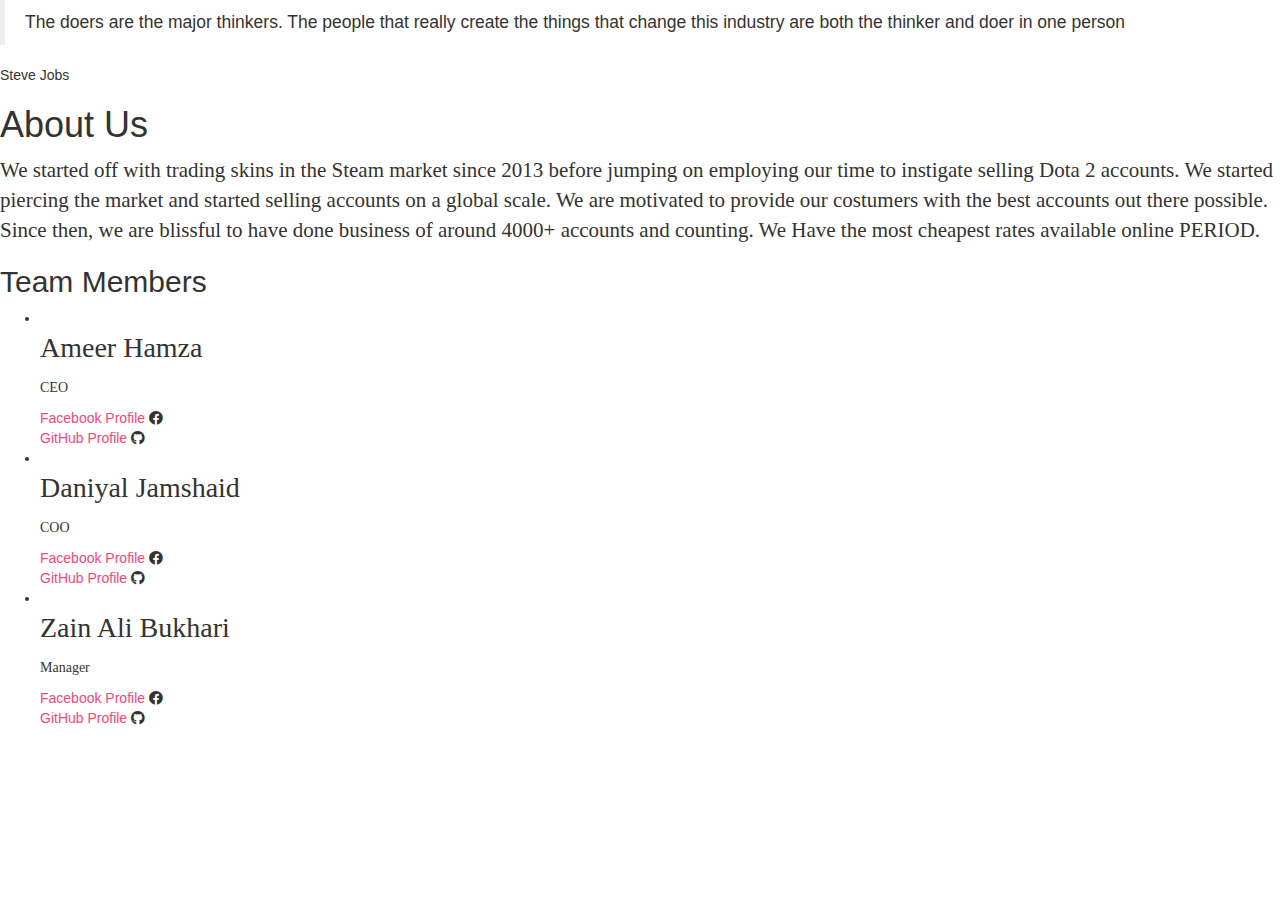
==== about.html @ 8b1ec90a "About Page" ====
<!DOCTYPE html>
<html>

<head>

    <meta charset="UTF-8">
    <meta name="description" content="We sell Steam gaming accounts all over Pakistan">
    <meta name="author" content="Steam Accounts Pakistan">
    <meta name="viewport" content="width=device-width, initial-scale=1, maximum-scale=1">
    <meta http-equiv="X-UA-Compatible" content="IE=edge">
    <title>About</title>
    <link rel="stylesheet" href="https://use.fontawesome.com/releases/v5.4.2/css/all.css">
    <link  rel="stylesheet" type="text/css" href="css/bootstrap.css">
    <!-- <link  rel="stylesheet" type="text/css" href="css/style.css">-->
     <link rel="stylesheet" href="style.css">


 </head>

 <body>



 <div class="mb-wrap mb-style-2">
     <blockquote cite="http://www.gutenberg.org/ebboks/11">
         <p>  The doers are the major thinkers. The people that really create the things that change this industry are both the thinker and doer in one person</p>
     </blockquote>
 </div><!--#mb-wrap-->

 <div class="mb-attribution">
     <p class="mb-author">
         Steve Jobs
     </p>
 </div><!-- #mb-attribution-->








     <!-- ####################################################################################################### -->
 <!-- <section id="about-intro" class="clear">
          <blockquote>
              <p><span>&ldquo;</span> The doers are the major thinkers. The people that really create the things that change this industry are both the thinker and doer in one person.</p>
          </blockquote>
  </section>
-->
<h1>About Us </h1>
<p class="About" style="font-family:times; font-size:150% ">We started off with trading skins in the Steam market since 2013 before jumping on employing our time to instigate selling Dota 2 accounts.
  We started piercing the market and started selling accounts on a global scale. We are motivated to provide our costumers with the best accounts out there possible.
  Since then, we are blissful to have done business of around 4000+ accounts and counting. We Have the most cheapest rates available online PERIOD.</p>


<section id="team">
  <h2>Team Members</h2>

  <ul class="clear">
      <li class="First">
          <figure><img src="images/am.jpg" alt="" class ="img1">
              <figcaption>
                  <p class="team_name" style="font-family:verdana; font-size:200%;" >Ameer Hamza</p>
                  <p class="team_title" style="font-family:verdana; font-size:100%;">CEO</p>
                  <a href="https://www.facebook.com/ravishing.zoro" class="Link">Facebook Profile</a>
                  <i class="fab fa-facebook"></i><br />
                  <a href="https://github.com/Ameer-HamzaButt" class="Link">GitHub Profile</a>
                  <i class="fab fa-github"></i>

              </figcaption>
          </figure>
      </li>

      <li class="one_third first">
          <figure><img src="images/dn.jpg" alt="" class ="img1">
              <figcaption>
                  <p class="team_name" style="font-family:verdana; font-size:200%;"> Daniyal Jamshaid</p>

                  <p class="team_title" style="font-family:verdana; font-size:100%;">COO</p>
                  <a href="https://www.facebook.com/oyeedaniyal" class="Link">Facebook Profile</a>
                  <i class="fab fa-facebook"></i><br />
                  <a href="https://github.com/l1f16bscs0517" class="Link">GitHub Profile</a>
                  <i class="fab fa-github"></i>
              </figcaption>
          </figure>
      </li>

      <li class="one_third first">
          <figure><img src="images/zn.jpg" alt="" class ="img1">
              <figcaption>
                  <p class="team_name" style="font-family:verdana; font-size:200%;">Zain Ali Bukhari </p>
                  <p class="team_title" style="font-family:verdana; font-size:100%;">Manager</p>
                  <a href="https://www.facebook.com/zab96" class="Link">Facebook Profile</a>
                  <i class="fab fa-facebook"></i><br />
                  <a href="https://github.com/zainbokhari96" class="Link">GitHub Profile</a>
                  <i class="fab fa-github"></i>

              </figcaption>
          </figure>
      </li>

</body>
</html>
---- css/style.css ----
@media (max-width: 991px) {
    .ct-pageHeader.ct-pageHeader--hasDescription .row {
        display: block;
        width: auto;
    }
    .ct-pageHeader.ct-pageHeader--hasDescription .row div[class^="col-"] {
        display: block;
    }
    .ct-pageHeader.ct-pageHeader--hasDescription .row div[class^="col-"]:last-child {
        padding-left: 15px;
    }
    .ct-pageHeader.ct-pageHeader--hasDescription .row div[class^="col-"]:last-child span {
        border-left: none !important;
        padding: 0 !important;
    }
}
.ct-fw-600{
    font-weight: 600;
}
.text-lowercase{
    text-transform: lowercase;
}

h1{
    line-height: 1.1;
}

body{
    font-size:15px;
    font-weight: bold;
    line-height: 2em;
    color: #ffffff;
}

.row{
    margin-left:-12.5px;
    margin-right: -12.5px;
}

.ct-pageHeader.ct-pageHeader--motive {
    background-color: #fc4349;
    text-align: match-parent;

}
.ct-u-colorWhite{
    color: #ffffff;

}

.container {
    margin-right: auto;
    margin-left: auto;
    padding-left: 12.5px;
    padding-right: 12.5px;
}

.ct-u-size20{
    font-size: 20px;
}

.ct-u-triangleBottomLeft, .ct-u-triangleBottomRight {
    border-style: solid;
}
.ct-u-padding10{
    padding-top: 10px;
    padding-bottom: 10px;
}

html {
    font-size: 10px;
    -webkit-tap-highlight-color: rgba(0, 0, 0, 0);
}
footer.ct-u-backgroundDarkGray {
    color: #999999;
    background-color: #222222;
    padding: 15px;
    line-height: 50px;

}

#Allign-the-elements> li {
    float: left;

}

#Allign-the-elements{

    list-style-type: none;
    margin: 0;
    padding: 0;
    overflow: hidden;
}

#Allign-the-elements > li a{

    text-align: justify;
    padding: 14px 16px;
    text-decoration: none;

}

#Allign-the-elements > li a:hover{

    background-color: White;
}

h2, .h2 {
         font-size: 60px;
        text-align: center;
    padding: 20px 20px;

}

h2, .span{
    color: #222222;
}

h2> .ct-fw-300{
    color:  #fc4349;
}
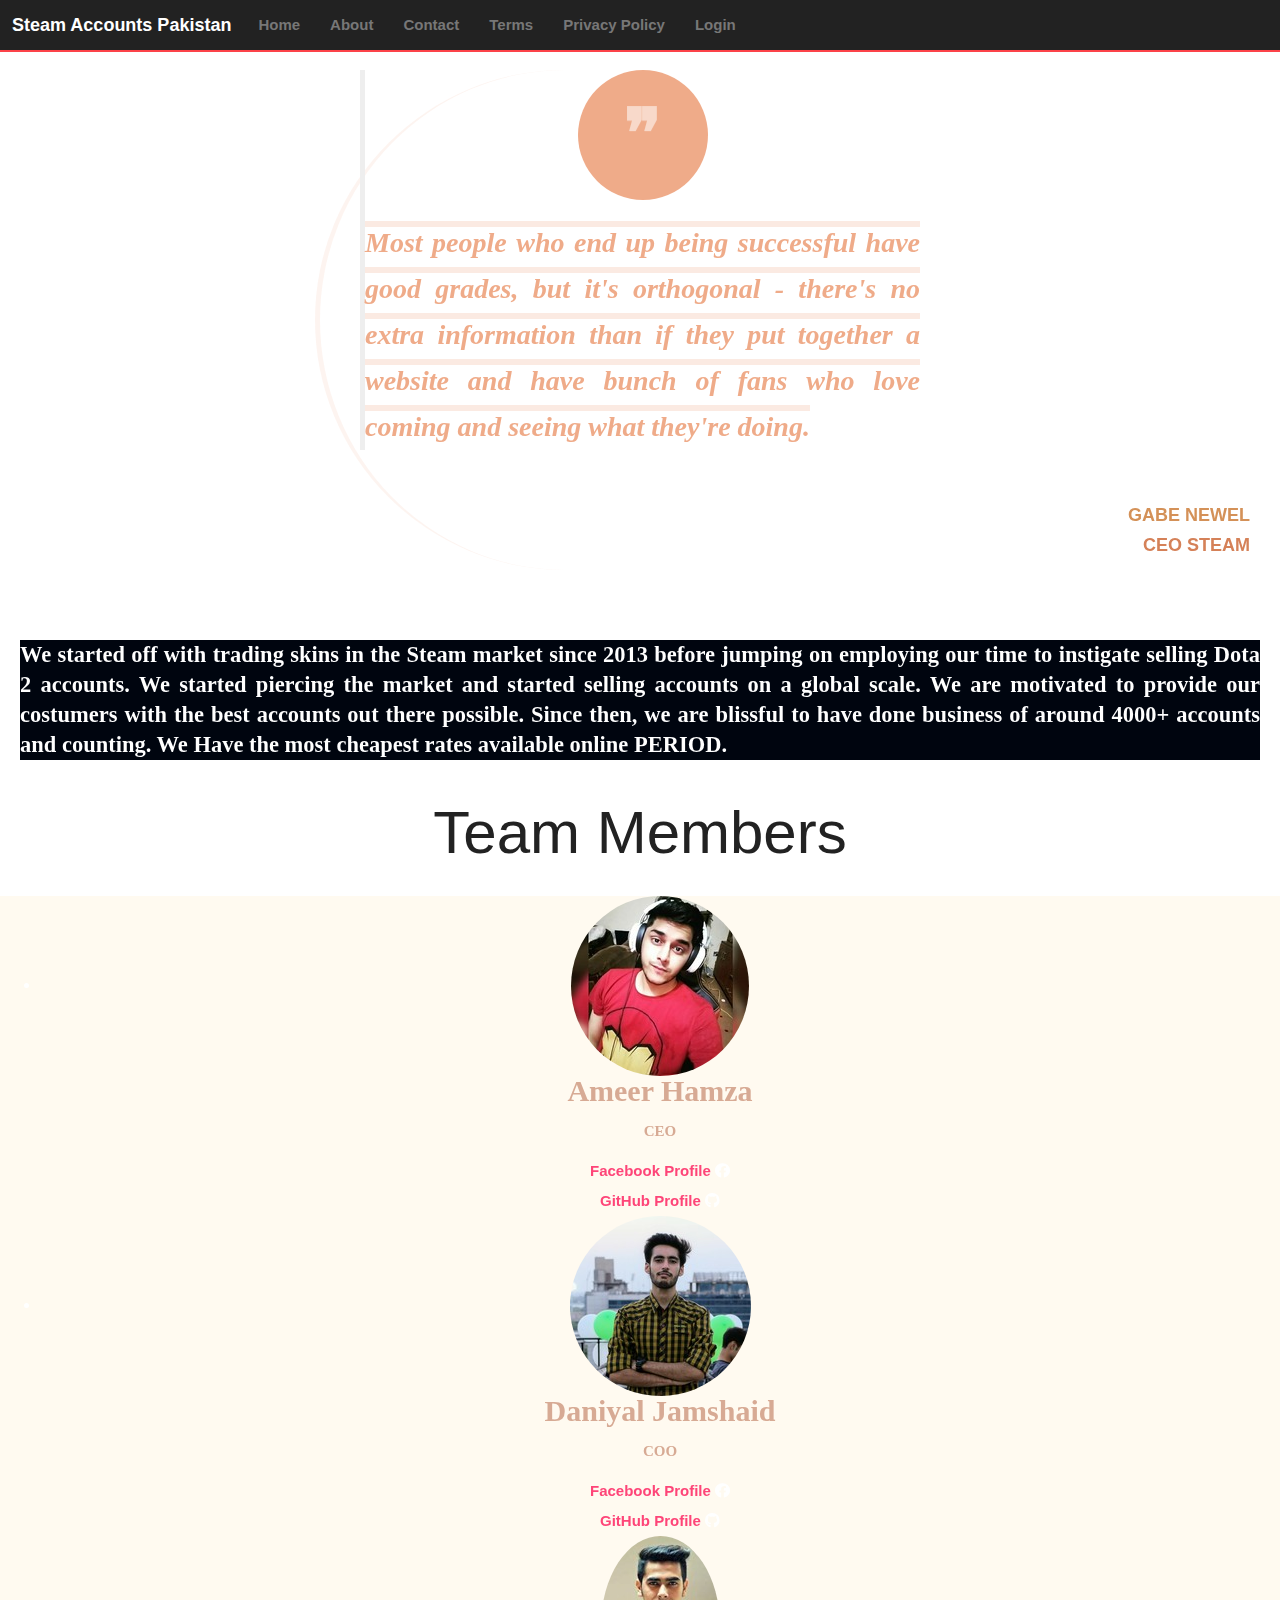
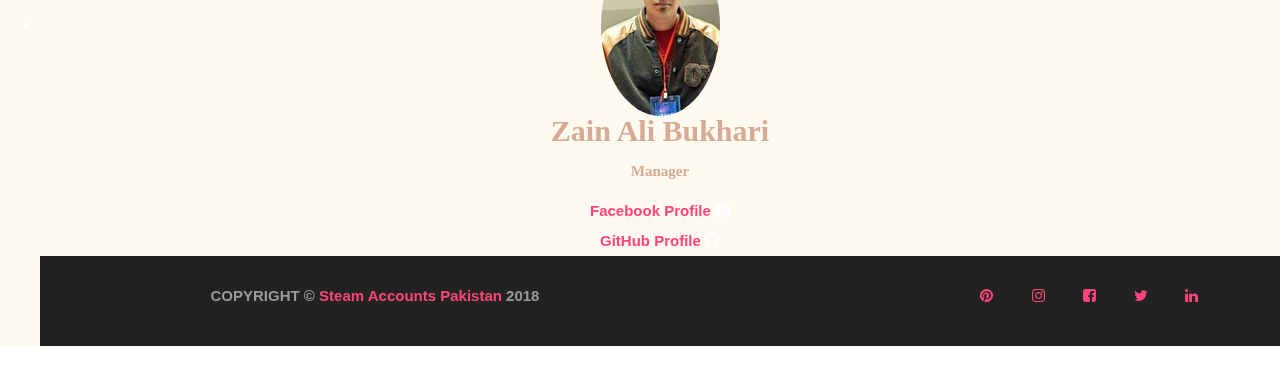
==== commit e2183b1a: "added header and footer to about, improved text layout" ====
--- a/about.html
+++ b/about.html
@@ -10,26 +10,45 @@
     <meta http-equiv="X-UA-Compatible" content="IE=edge">
     <title>About</title>
     <link rel="stylesheet" href="https://use.fontawesome.com/releases/v5.4.2/css/all.css">
+    <link
+            href="http://cdnjs.cloudflare.com/ajax/libs/font-awesome/4.3.0/css/font-awesome.css"
+            rel="stylesheet"  type='text/css'>
     <link  rel="stylesheet" type="text/css" href="css/bootstrap.css">
     <!-- <link  rel="stylesheet" type="text/css" href="css/style.css">-->
-     <link rel="stylesheet" href="style.css">
+     <link rel="stylesheet" href="css/style.css">
 
 
  </head>
 
  <body>
+ <div class="container">
+     <div class="col-xl-6">
+         <nav class="navbar navbar-inverse navbar-fixed-top">
+             <a class="navbar-brand" href="#">Steam Accounts Pakistan</a>
+             <ul class="nav navbar-nav">
+                 <li class="onepage"><a href="section#1">Home</a></li>
+                 <li class="onepage"><a href="about.html">About</a></li>
+                 <li class="onepage"><a href="contact.html">Contact</a></li>
 
+                 <li class="onepage"><a href="terms.html">Terms</a></li>
+                 <li class="onepage"><a href="privacy.html">Privacy Policy</a></li>
+                 <li class="onepage"><a href="login.html">Login</a></li>
+             </ul>
+         </nav>
+     </div>
+ </div>
 
 
  <div class="mb-wrap mb-style-2">
-     <blockquote cite="http://www.gutenberg.org/ebboks/11">
-         <p>  The doers are the major thinkers. The people that really create the things that change this industry are both the thinker and doer in one person</p>
+    <br> <blockquote cite="http://www.gutenberg.org/ebboks/11">
+         <p>Most people who end up being successful have good grades, but it's orthogonal - there's no extra information than if they put together a website and have bunch of fans who love coming and seeing what they're doing.
+         </p>
      </blockquote>
  </div><!--#mb-wrap-->
 
  <div class="mb-attribution">
      <p class="mb-author">
-         Steve Jobs
+         Gabe Newel <br> <span style="color: #D58158">CEO Steam</span>
      </p>
  </div><!-- #mb-attribution-->
 
@@ -60,8 +79,8 @@
       <li class="First">
           <figure><img src="images/am.jpg" alt="" class ="img1">
               <figcaption>
-                  <p class="team_name" style="font-family:verdana; font-size:200%;" >Ameer Hamza</p>
-                  <p class="team_title" style="font-family:verdana; font-size:100%;">CEO</p>
+                  <p class="team_name" style="font-family:verdana; font-size:200%; color: #D7AA94;">Ameer Hamza</p>
+                  <p class="team_title" style="font-family:verdana; font-size:100%; color: #D7AA94;">CEO</p>
                   <a href="https://www.facebook.com/ravishing.zoro" class="Link">Facebook Profile</a>
                   <i class="fab fa-facebook"></i><br />
                   <a href="https://github.com/Ameer-HamzaButt" class="Link">GitHub Profile</a>
@@ -71,12 +90,12 @@
           </figure>
       </li>
 
-      <li class="one_third first">
+      <li class="First">
           <figure><img src="images/dn.jpg" alt="" class ="img1">
               <figcaption>
-                  <p class="team_name" style="font-family:verdana; font-size:200%;"> Daniyal Jamshaid</p>
+                  <p class="team_name" style="font-family:verdana; font-size:200%; color: #D7AA94;"> Daniyal Jamshaid</p>
 
-                  <p class="team_title" style="font-family:verdana; font-size:100%;">COO</p>
+                  <p class="team_title" style="font-family:verdana; font-size:100%; color: #D7AA94;">COO</p>
                   <a href="https://www.facebook.com/oyeedaniyal" class="Link">Facebook Profile</a>
                   <i class="fab fa-facebook"></i><br />
                   <a href="https://github.com/l1f16bscs0517" class="Link">GitHub Profile</a>
@@ -85,11 +104,11 @@
           </figure>
       </li>
 
-      <li class="one_third first">
+      <li class="First">
           <figure><img src="images/zn.jpg" alt="" class ="img1">
               <figcaption>
-                  <p class="team_name" style="font-family:verdana; font-size:200%;">Zain Ali Bukhari </p>
-                  <p class="team_title" style="font-family:verdana; font-size:100%;">Manager</p>
+                  <p class="team_name" style="font-family:verdana; font-size:200%; color: #D7AA94;;">Zain Ali Bukhari </p>
+                  <p class="team_title" style="font-family:verdana; font-size:100%; color: #D7AA94;">Manager</p>
                   <a href="https://www.facebook.com/zab96" class="Link">Facebook Profile</a>
                   <i class="fab fa-facebook"></i><br />
                   <a href="https://github.com/zainbokhari96" class="Link">GitHub Profile</a>
@@ -99,5 +118,41 @@
           </figure>
       </li>
 
+      <footer class="ct-u-backgroundDarkGray" style="margin-bottom: 40px">
+
+          <div class="ct-footerBottom">
+              <div class="container">
+                  <div class="row">
+                      <div class="col-sm-6">
+                          <p>COPYRIGHT © <a href="/">Steam Accounts Pakistan</a> 2018</p>
+                      </div>
+                      <div class="col-sm-6">
+                          <div class="pull-right">
+                              <div class="ct-socials">
+                                  <ul class="Allign-the-elements">
+                                      <li>
+                                          <a href="#" data-toggle="tooltip" data-placement="top" title="" data-original-title="Pinterest"><i class="fa fa-fw fa-pinterest"></i></a>
+                                      </li>
+                                      <li>
+                                          <a href="#" data-toggle="tooltip" data-placement="top" title="" data-original-title="Instagram"><i class="fa fa-fw fa-instagram"></i></a>
+                                      </li>
+                                      <li>
+                                          <a href="#" data-toggle="tooltip" data-placement="top" title="" data-original-title="Facebook"><i class="fa fa-fw fa-facebook-square"></i></a>
+                                      </li>
+                                      <li>
+                                          <a href="#" data-toggle="tooltip" data-placement="top" title="" data-original-title="Twitter"><i class="fa fa-fw fa-twitter"></i></a>
+                                      </li>
+                                      <li>
+                                          <a href="#" data-toggle="tooltip" data-placement="top" title="" data-original-title="LinkedIn"><i class="fa fa-fw fa-linkedin"></i></a>
+                                      </li>
+                                  </ul>
+                              </div>
+                          </div>
+                      </div>
+                  </div>
+              </div>
+          </div>
+      </footer>
+
 </body>
 </html>--- a/css/style.css
+++ b/css/style.css
@@ -1,19 +1,4 @@
-@media (max-width: 991px) {
-    .ct-pageHeader.ct-pageHeader--hasDescription .row {
-        display: block;
-        width: auto;
-    }
-    .ct-pageHeader.ct-pageHeader--hasDescription .row div[class^="col-"] {
-        display: block;
-    }
-    .ct-pageHeader.ct-pageHeader--hasDescription .row div[class^="col-"]:last-child {
-        padding-left: 15px;
-    }
-    .ct-pageHeader.ct-pageHeader--hasDescription .row div[class^="col-"]:last-child span {
-        border-left: none !important;
-        padding: 0 !important;
-    }
-}
+
 .ct-fw-600{
     font-weight: 600;
 }
@@ -58,9 +43,9 @@
     font-size: 20px;
 }
 
-.ct-u-triangleBottomLeft, .ct-u-triangleBottomRight {
+/*.ct-u-triangleBottomLeft, .ct-u-triangleBottomRight {
     border-style: solid;
-}
+}*/
 .ct-u-padding10{
     padding-top: 10px;
     padding-bottom: 10px;
@@ -70,7 +55,8 @@
     font-size: 10px;
     -webkit-tap-highlight-color: rgba(0, 0, 0, 0);
 }
-footer.ct-u-backgroundDarkGray {
+
+.ct-u-backgroundDarkGray {
     color: #999999;
     background-color: #222222;
     padding: 15px;
@@ -78,12 +64,12 @@
 
 }
 
-#Allign-the-elements> li {
+.Allign-the-elements > li {
     float: left;
 
 }
 
-#Allign-the-elements{
+.Allign-the-elements{
 
     list-style-type: none;
     margin: 0;
@@ -91,7 +77,7 @@
     overflow: hidden;
 }
 
-#Allign-the-elements > li a{
+.Allign-the-elements > li a{
 
     text-align: justify;
     padding: 14px 16px;
@@ -99,7 +85,7 @@
 
 }
 
-#Allign-the-elements > li a:hover{
+.Allign-the-elements > li a:hover{
 
     background-color: White;
 }
@@ -117,4 +103,192 @@
 
 h2> .ct-fw-300{
     color:  #fc4349;
-}+}
+
+
+.img1 {
+
+    border-radius: 50%;
+
+}
+
+
+.Link
+{
+    text-decoration: none;
+}
+
+a:visited {
+    text-decoration: none;
+}
+
+a:hover {
+    text-decoration: underline;
+    text-decoration-color: darkred;
+}
+
+a:active {
+    text-decoration: underline;
+}
+
+/* visited link */
+
+
+/* mouse over link */
+a:hover {
+    color: darkred;
+}
+
+/* selected link */
+a:active {
+    color: lightblue;
+}
+
+a:visited {
+    color: #fc4349;
+}
+
+#about-intro
+{
+    background: floralwhite;
+
+    margin: 1.5em 10px;
+    padding: 0.5em 10px;
+    quotes: "\201C""\201D""\2018""\2019";
+}
+.About
+{
+    background-color: floralwhite;
+    color: black;
+    mix-blend-mode: difference;
+   margin: 20px;
+    text-align: justify;
+}
+
+
+.mb-wrap {
+    margin : 20px auto;
+    padding : 20px;
+    position : relative;
+    width : 600px;
+    text-align: justify;
+}
+
+.mb-wrap p {
+    margin : 0;
+    padding : 0;
+}
+
+.mb-wrap blockquote {
+    margin : 0;
+    padding : 0;
+    position : relative;
+}
+
+.mb-wrap cite {
+    font-style : normal;
+}
+
+.mb-style-2 blockquote {
+    padding-top : 150px;
+}
+
+.mb-style-2 blockquote:after {
+    background: none repeat scroll 0 0 rgba(235, 150, 108, 0.8);
+    border-radius: 50% 50% 50% 50%;
+    color: rgba(255, 255, 255, 0.5);
+    content: "❞";
+    font-family: 'icons';
+    font-size: 70px;
+    height: 130px;
+    left: 50%;
+    line-height: 130px;
+    margin-left: -65px;
+    position: absolute;
+    text-align: center;
+    text-shadow: 0 1px 1px rgba(255, 255, 255, 0.1);
+    top: 0;
+    width: 130px;
+}
+.mb-style-2 blockquote:before {
+    border-left: 5px solid rgba(235, 150, 108, 0.1);
+    border-radius: 50% 50% 50% 50%;
+    content: "";
+    height: 500px;
+    left: -50px;
+    position: absolute;
+    top: 0;
+    width: 500px;
+    z-index: -1;
+}
+
+.mb-style-2 blockquote p {
+    background : none repeat scroll 0 0 rgba(255, 255, 255, 0.5);
+    box-shadow : 0 -6px 0 rgba(235, 150, 108, 0.2);
+    color : rgba(235, 150, 108, 0.8);
+    display : inline;
+    font-family : Baskerville, Georgia, serif;
+    font-style : italic;
+    font-size : 28px;
+    line-height : 46px;
+    text-shadow : 0 1px 1px rgba(255, 255, 255, 0.5);
+}
+
+.mb-attribution {
+    text-align : right;
+}
+
+.mb-author {
+    color : #D49158;
+    font-size : 18px;
+    font-weight : bold;
+    padding-top : 10px;
+    text-shadow : 0 1px 1px rgba(255, 255, 255, 0.1);
+    text-transform : uppercase;
+    margin-right: 30px;
+}
+
+cite a {
+    color : #D7AA94;
+    font-style : italic;
+}
+
+cite a:hover {
+    color : #D48158;
+}
+
+#team > .clear {
+    text-align: center;
+    background-color: floralwhite;
+}
+
+.jumbotron {
+    background: lightblue;
+    border-radius: 10px;
+}
+.jumbotron-sm { padding-top: 20px;
+    padding-bottom: 10px; }
+.jumbotron small {
+    color: #FFF;
+}
+.h1 small {
+    font-size: 24px;
+}
+
+
+
+/*@media only screen and (min-width: 1000px)
+{
+    .col-xl-1 {width: 8.33%;}
+    .col-xl-2 {width: 16.66%;}
+    .col-xl-3 {width: 25%;}
+    .col-xl-4 {width: 33.33%;}
+    .col-xl-5 {width: 41.66%;}
+    .col-xl-6 {width: 50%;}
+    .col-xl-7 {width: 58.33%;}
+    .col-xl-8 {width: 66.66%;}
+    .col-xl-9 {width: 75%;}
+    .col-xl-10 {width: 83.33%;}
+    .col-xl-11 {width: 91.66%;}
+    .col-xl-12 {width: 100%;}
+}*/
--- a/css/style.css
+++ b/css/style.css
@@ -1,19 +1,4 @@
-@media (max-width: 991px) {
-    .ct-pageHeader.ct-pageHeader--hasDescription .row {
-        display: block;
-        width: auto;
-    }
-    .ct-pageHeader.ct-pageHeader--hasDescription .row div[class^="col-"] {
-        display: block;
-    }
-    .ct-pageHeader.ct-pageHeader--hasDescription .row div[class^="col-"]:last-child {
-        padding-left: 15px;
-    }
-    .ct-pageHeader.ct-pageHeader--hasDescription .row div[class^="col-"]:last-child span {
-        border-left: none !important;
-        padding: 0 !important;
-    }
-}
+
 .ct-fw-600{
     font-weight: 600;
 }
@@ -58,9 +43,9 @@
     font-size: 20px;
 }
 
-.ct-u-triangleBottomLeft, .ct-u-triangleBottomRight {
+/*.ct-u-triangleBottomLeft, .ct-u-triangleBottomRight {
     border-style: solid;
-}
+}*/
 .ct-u-padding10{
     padding-top: 10px;
     padding-bottom: 10px;
@@ -70,7 +55,8 @@
     font-size: 10px;
     -webkit-tap-highlight-color: rgba(0, 0, 0, 0);
 }
-footer.ct-u-backgroundDarkGray {
+
+.ct-u-backgroundDarkGray {
     color: #999999;
     background-color: #222222;
     padding: 15px;
@@ -78,12 +64,12 @@
 
 }
 
-#Allign-the-elements> li {
+.Allign-the-elements > li {
     float: left;
 
 }
 
-#Allign-the-elements{
+.Allign-the-elements{
 
     list-style-type: none;
     margin: 0;
@@ -91,7 +77,7 @@
     overflow: hidden;
 }
 
-#Allign-the-elements > li a{
+.Allign-the-elements > li a{
 
     text-align: justify;
     padding: 14px 16px;
@@ -99,7 +85,7 @@
 
 }
 
-#Allign-the-elements > li a:hover{
+.Allign-the-elements > li a:hover{
 
     background-color: White;
 }
@@ -117,4 +103,192 @@
 
 h2> .ct-fw-300{
     color:  #fc4349;
-}+}
+
+
+.img1 {
+
+    border-radius: 50%;
+
+}
+
+
+.Link
+{
+    text-decoration: none;
+}
+
+a:visited {
+    text-decoration: none;
+}
+
+a:hover {
+    text-decoration: underline;
+    text-decoration-color: darkred;
+}
+
+a:active {
+    text-decoration: underline;
+}
+
+/* visited link */
+
+
+/* mouse over link */
+a:hover {
+    color: darkred;
+}
+
+/* selected link */
+a:active {
+    color: lightblue;
+}
+
+a:visited {
+    color: #fc4349;
+}
+
+#about-intro
+{
+    background: floralwhite;
+
+    margin: 1.5em 10px;
+    padding: 0.5em 10px;
+    quotes: "\201C""\201D""\2018""\2019";
+}
+.About
+{
+    background-color: floralwhite;
+    color: black;
+    mix-blend-mode: difference;
+   margin: 20px;
+    text-align: justify;
+}
+
+
+.mb-wrap {
+    margin : 20px auto;
+    padding : 20px;
+    position : relative;
+    width : 600px;
+    text-align: justify;
+}
+
+.mb-wrap p {
+    margin : 0;
+    padding : 0;
+}
+
+.mb-wrap blockquote {
+    margin : 0;
+    padding : 0;
+    position : relative;
+}
+
+.mb-wrap cite {
+    font-style : normal;
+}
+
+.mb-style-2 blockquote {
+    padding-top : 150px;
+}
+
+.mb-style-2 blockquote:after {
+    background: none repeat scroll 0 0 rgba(235, 150, 108, 0.8);
+    border-radius: 50% 50% 50% 50%;
+    color: rgba(255, 255, 255, 0.5);
+    content: "❞";
+    font-family: 'icons';
+    font-size: 70px;
+    height: 130px;
+    left: 50%;
+    line-height: 130px;
+    margin-left: -65px;
+    position: absolute;
+    text-align: center;
+    text-shadow: 0 1px 1px rgba(255, 255, 255, 0.1);
+    top: 0;
+    width: 130px;
+}
+.mb-style-2 blockquote:before {
+    border-left: 5px solid rgba(235, 150, 108, 0.1);
+    border-radius: 50% 50% 50% 50%;
+    content: "";
+    height: 500px;
+    left: -50px;
+    position: absolute;
+    top: 0;
+    width: 500px;
+    z-index: -1;
+}
+
+.mb-style-2 blockquote p {
+    background : none repeat scroll 0 0 rgba(255, 255, 255, 0.5);
+    box-shadow : 0 -6px 0 rgba(235, 150, 108, 0.2);
+    color : rgba(235, 150, 108, 0.8);
+    display : inline;
+    font-family : Baskerville, Georgia, serif;
+    font-style : italic;
+    font-size : 28px;
+    line-height : 46px;
+    text-shadow : 0 1px 1px rgba(255, 255, 255, 0.5);
+}
+
+.mb-attribution {
+    text-align : right;
+}
+
+.mb-author {
+    color : #D49158;
+    font-size : 18px;
+    font-weight : bold;
+    padding-top : 10px;
+    text-shadow : 0 1px 1px rgba(255, 255, 255, 0.1);
+    text-transform : uppercase;
+    margin-right: 30px;
+}
+
+cite a {
+    color : #D7AA94;
+    font-style : italic;
+}
+
+cite a:hover {
+    color : #D48158;
+}
+
+#team > .clear {
+    text-align: center;
+    background-color: floralwhite;
+}
+
+.jumbotron {
+    background: lightblue;
+    border-radius: 10px;
+}
+.jumbotron-sm { padding-top: 20px;
+    padding-bottom: 10px; }
+.jumbotron small {
+    color: #FFF;
+}
+.h1 small {
+    font-size: 24px;
+}
+
+
+
+/*@media only screen and (min-width: 1000px)
+{
+    .col-xl-1 {width: 8.33%;}
+    .col-xl-2 {width: 16.66%;}
+    .col-xl-3 {width: 25%;}
+    .col-xl-4 {width: 33.33%;}
+    .col-xl-5 {width: 41.66%;}
+    .col-xl-6 {width: 50%;}
+    .col-xl-7 {width: 58.33%;}
+    .col-xl-8 {width: 66.66%;}
+    .col-xl-9 {width: 75%;}
+    .col-xl-10 {width: 83.33%;}
+    .col-xl-11 {width: 91.66%;}
+    .col-xl-12 {width: 100%;}
+}*/
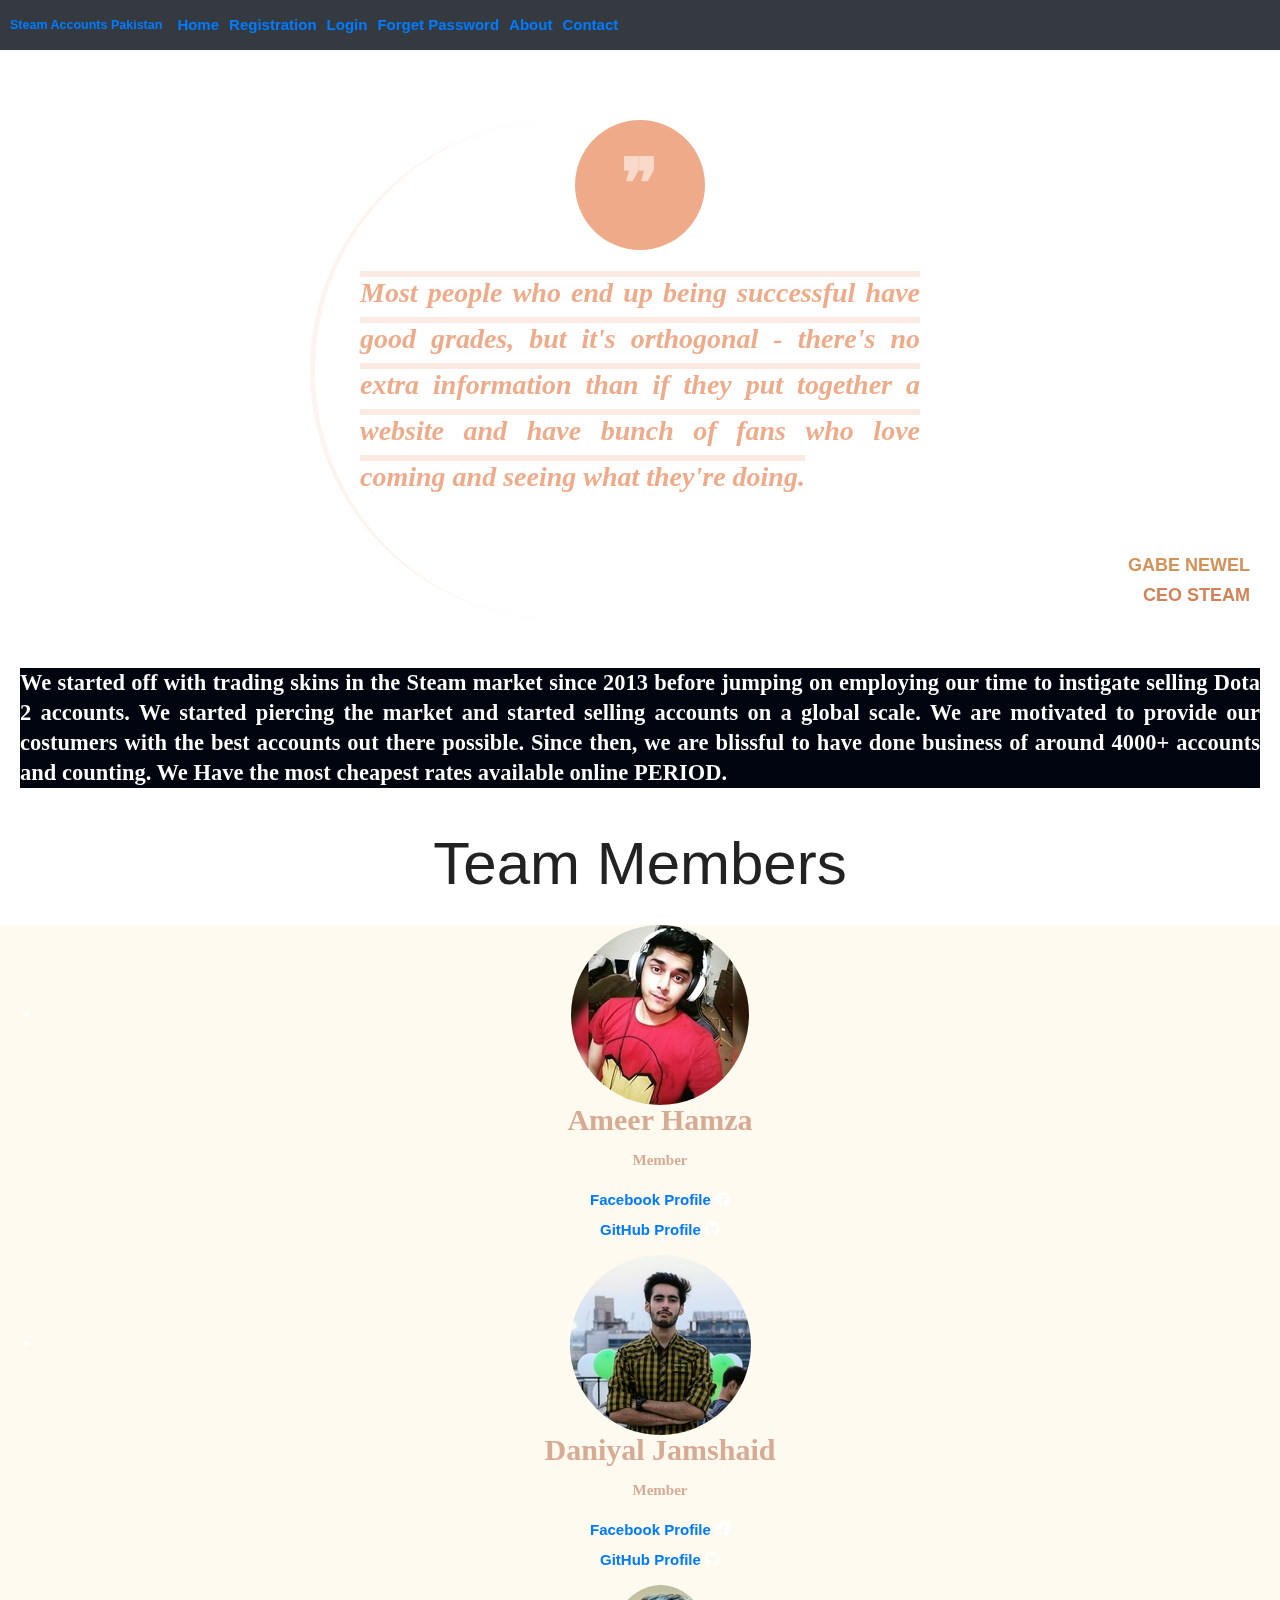
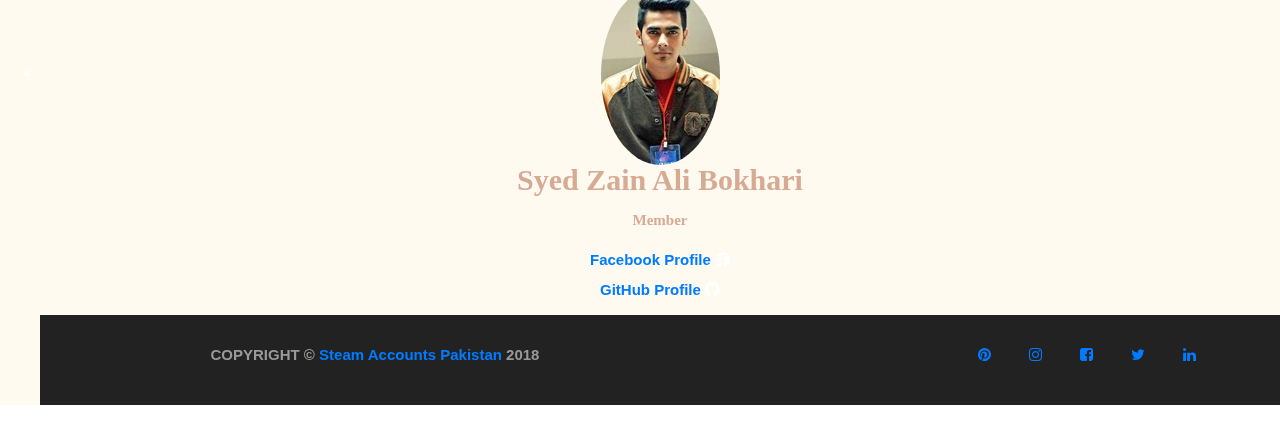
==== commit a5c1bdfb: "Header Issue Resolved." ====
--- a/about.html
+++ b/about.html
@@ -21,23 +21,32 @@
  </head>
 
  <body>
- <div class="container">
-     <div class="col-xl-6">
-         <nav class="navbar navbar-inverse navbar-fixed-top">
-             <a class="navbar-brand" href="#">Steam Accounts Pakistan</a>
-             <ul class="nav navbar-nav">
-                 <li class="onepage"><a href="section#1">Home</a></li>
-                 <li class="onepage"><a href="about.html">About</a></li>
-                 <li class="onepage"><a href="contact.html">Contact</a></li>
 
-                 <li class="onepage"><a href="terms.html">Terms</a></li>
-                 <li class="onepage"><a href="privacy.html">Privacy Policy</a></li>
-                 <li class="onepage"><a href="login.html">Login</a></li>
-             </ul>
-         </nav>
-     </div>
- </div>
+ <nav class="navbar navbar-expand-sm bg-dark">
+     <a class="navbar-brand" href="#">Steam Accounts Pakistan</a>
+     <!-- Links -->
+     <ul class="navbar-nav">
+         <li class="nav-item">
+             <a class="nav-link" href="index.html">Home</a>
+         </li>
+         <li class="nav-item">
+             <a class="nav-link" href="Registration.html">Registration</a>
+         </li>
+         <li class="nav-item">
+             <a class="nav-link" href="Login.html">Login</a>
+         </li>
+         <li class="nav-item">
+             <a class="nav-link" href="Forget%20Password.html">Forget Password</a>
+         </li>
+         <li class="nav-item">
+             <a class="nav-link" href="about.html">About</a>
+         </li>
+         <li class="nav-item">
+             <a class="nav-link" href="Contact%20Us.html">Contact</a>
+         </li>
+     </ul>
 
+ </nav>
 
  <div class="mb-wrap mb-style-2">
     <br> <blockquote cite="http://www.gutenberg.org/ebboks/11">
@@ -80,7 +89,7 @@
           <figure><img src="images/am.jpg" alt="" class ="img1">
               <figcaption>
                   <p class="team_name" style="font-family:verdana; font-size:200%; color: #D7AA94;">Ameer Hamza</p>
-                  <p class="team_title" style="font-family:verdana; font-size:100%; color: #D7AA94;">CEO</p>
+                  <p class="team_title" style="font-family:verdana; font-size:100%; color: #D7AA94;">Member</p>
                   <a href="https://www.facebook.com/ravishing.zoro" class="Link">Facebook Profile</a>
                   <i class="fab fa-facebook"></i><br />
                   <a href="https://github.com/Ameer-HamzaButt" class="Link">GitHub Profile</a>
@@ -95,7 +104,7 @@
               <figcaption>
                   <p class="team_name" style="font-family:verdana; font-size:200%; color: #D7AA94;"> Daniyal Jamshaid</p>
 
-                  <p class="team_title" style="font-family:verdana; font-size:100%; color: #D7AA94;">COO</p>
+                  <p class="team_title" style="font-family:verdana; font-size:100%; color: #D7AA94;">Member</p>
                   <a href="https://www.facebook.com/oyeedaniyal" class="Link">Facebook Profile</a>
                   <i class="fab fa-facebook"></i><br />
                   <a href="https://github.com/l1f16bscs0517" class="Link">GitHub Profile</a>
@@ -107,8 +116,8 @@
       <li class="First">
           <figure><img src="images/zn.jpg" alt="" class ="img1">
               <figcaption>
-                  <p class="team_name" style="font-family:verdana; font-size:200%; color: #D7AA94;;">Zain Ali Bukhari </p>
-                  <p class="team_title" style="font-family:verdana; font-size:100%; color: #D7AA94;">Manager</p>
+                  <p class="team_name" style="font-family:verdana; font-size:200%; color: #D7AA94;;">Syed Zain Ali Bokhari </p>
+                  <p class="team_title" style="font-family:verdana; font-size:100%; color: #D7AA94;">Member</p>
                   <a href="https://www.facebook.com/zab96" class="Link">Facebook Profile</a>
                   <i class="fab fa-facebook"></i><br />
                   <a href="https://github.com/zainbokhari96" class="Link">GitHub Profile</a>
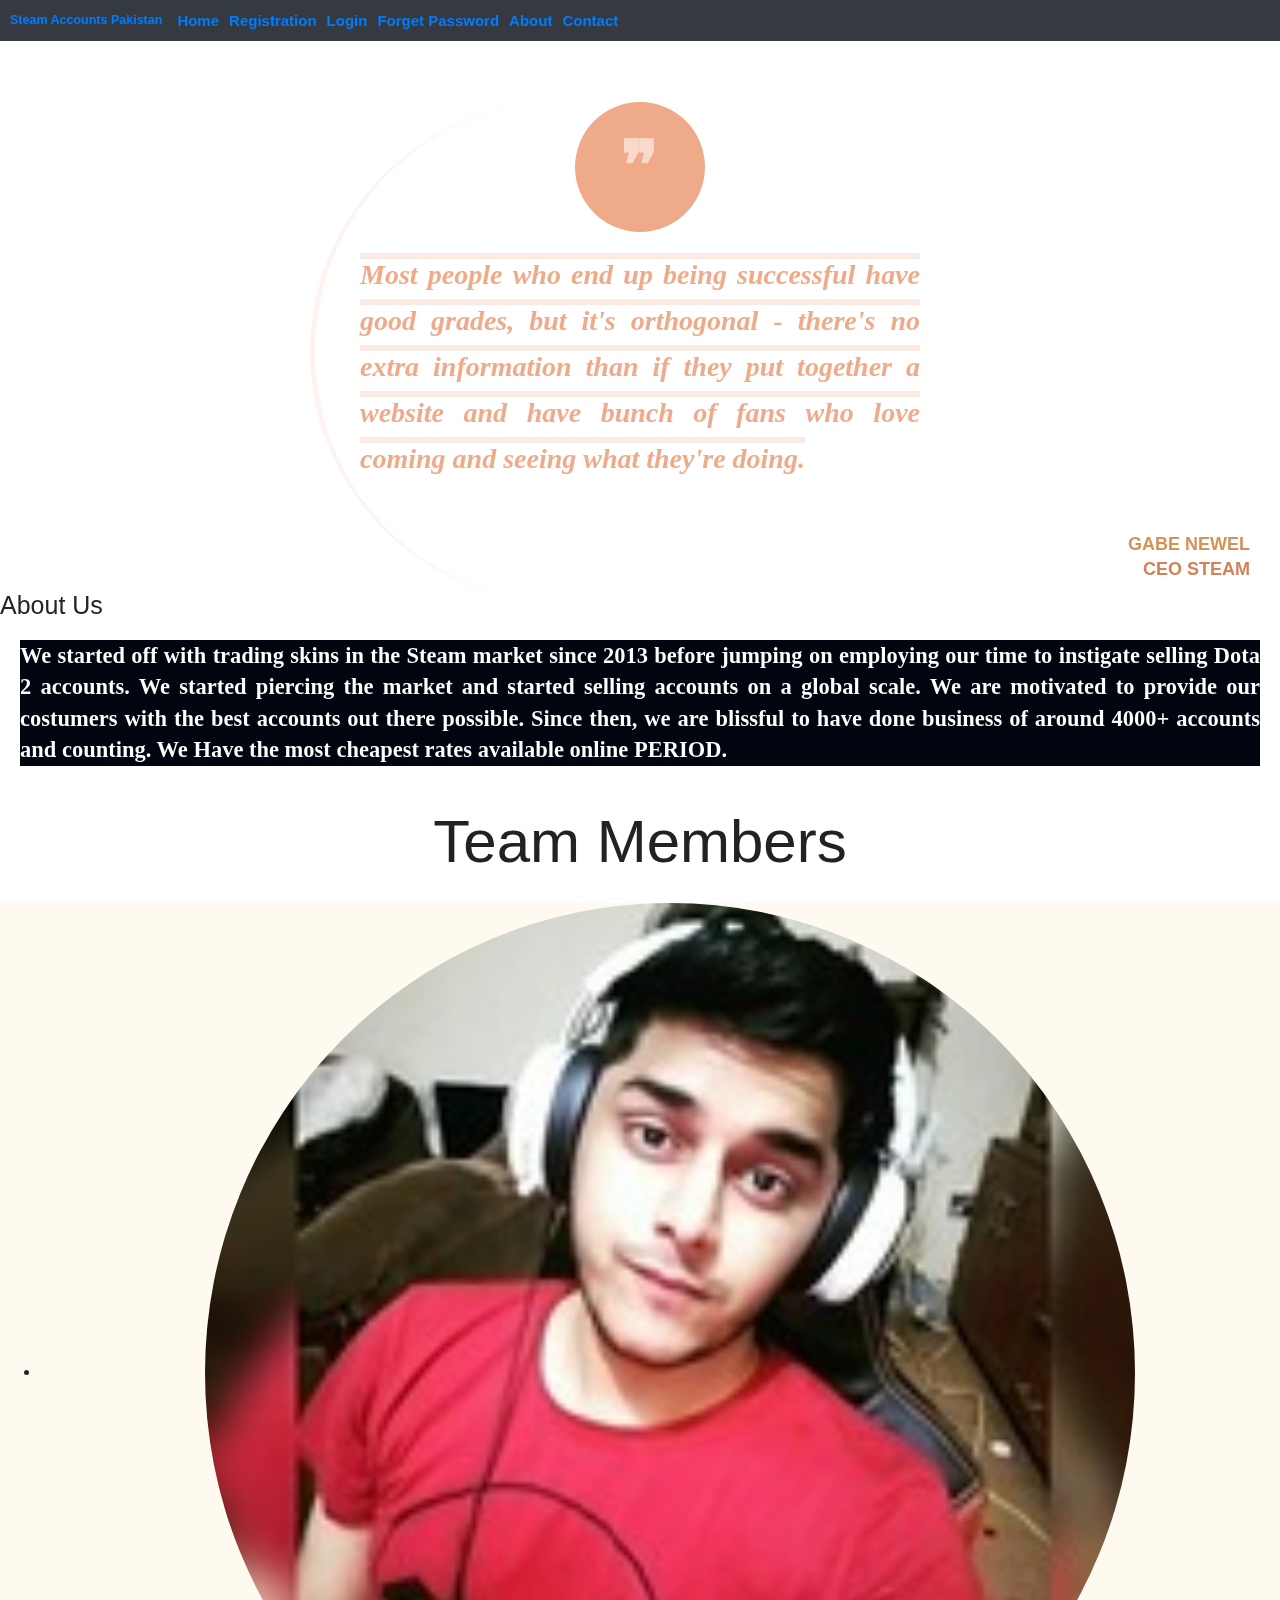
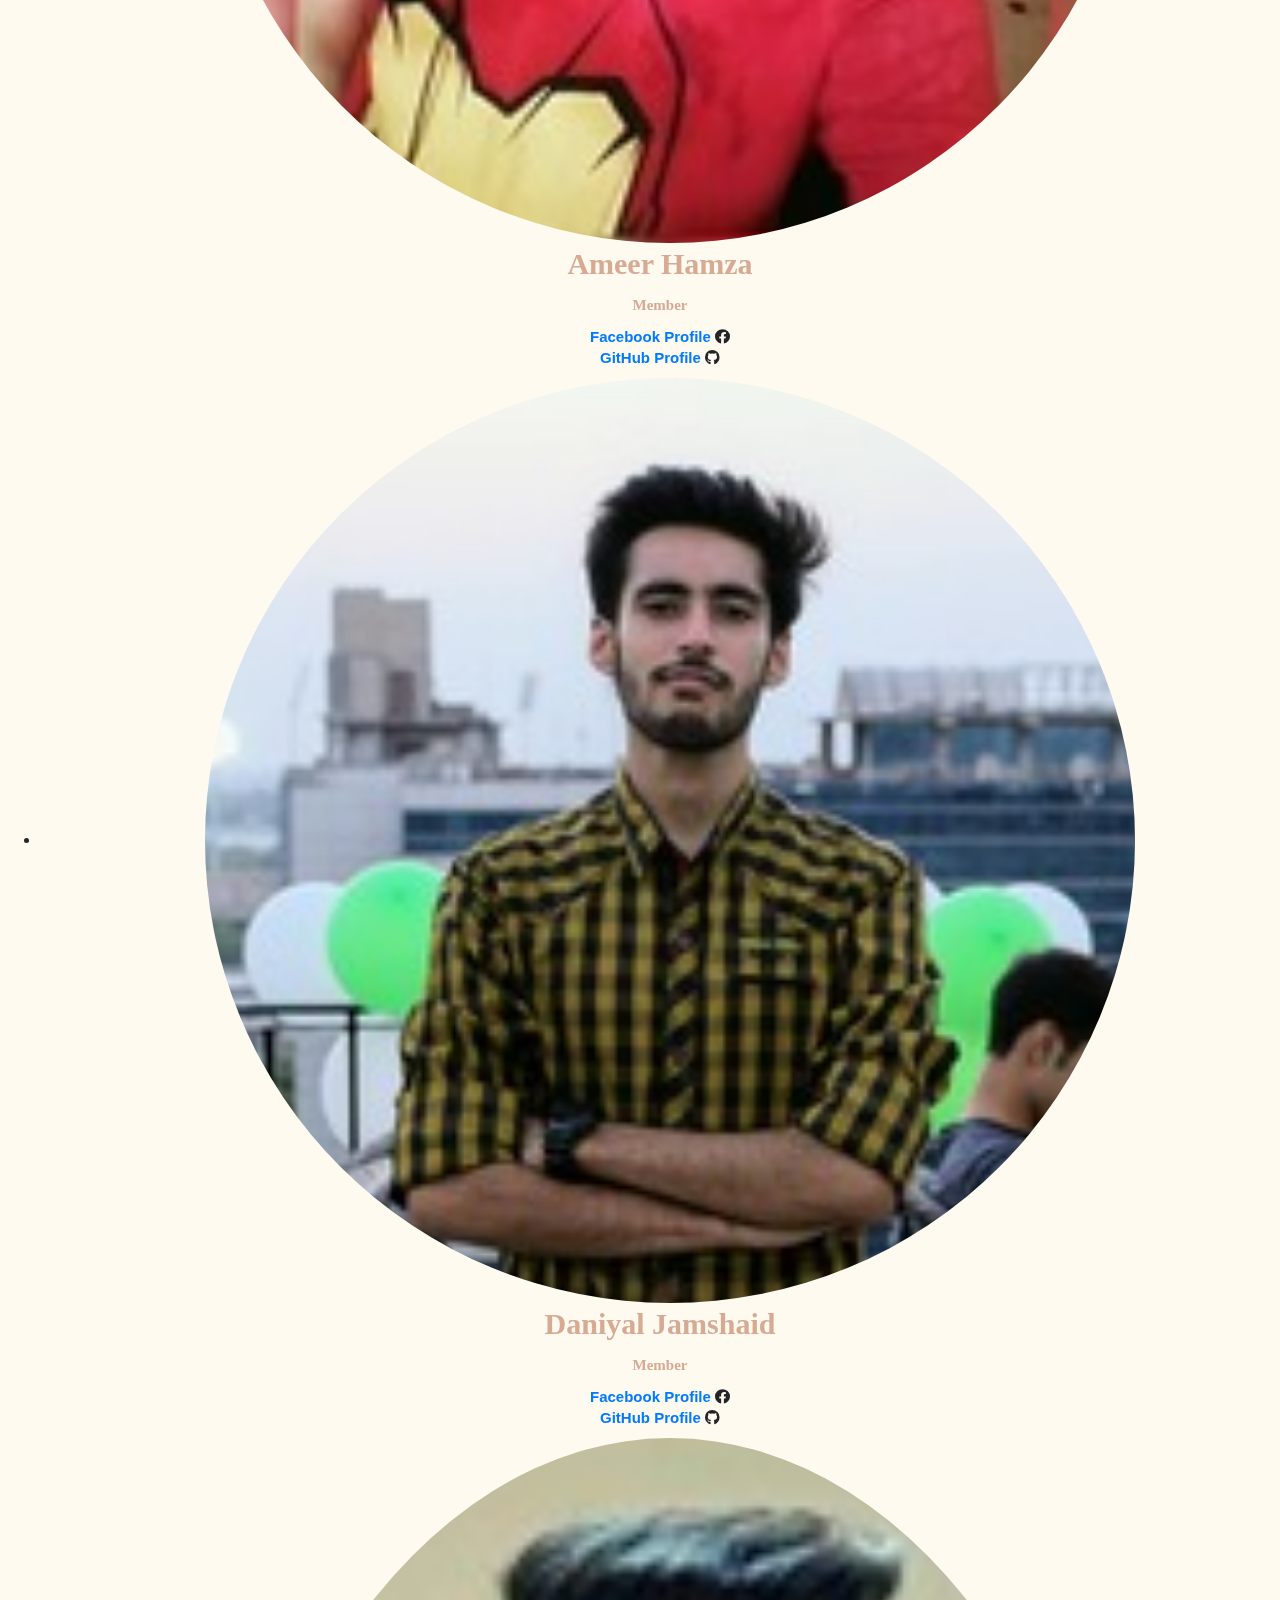
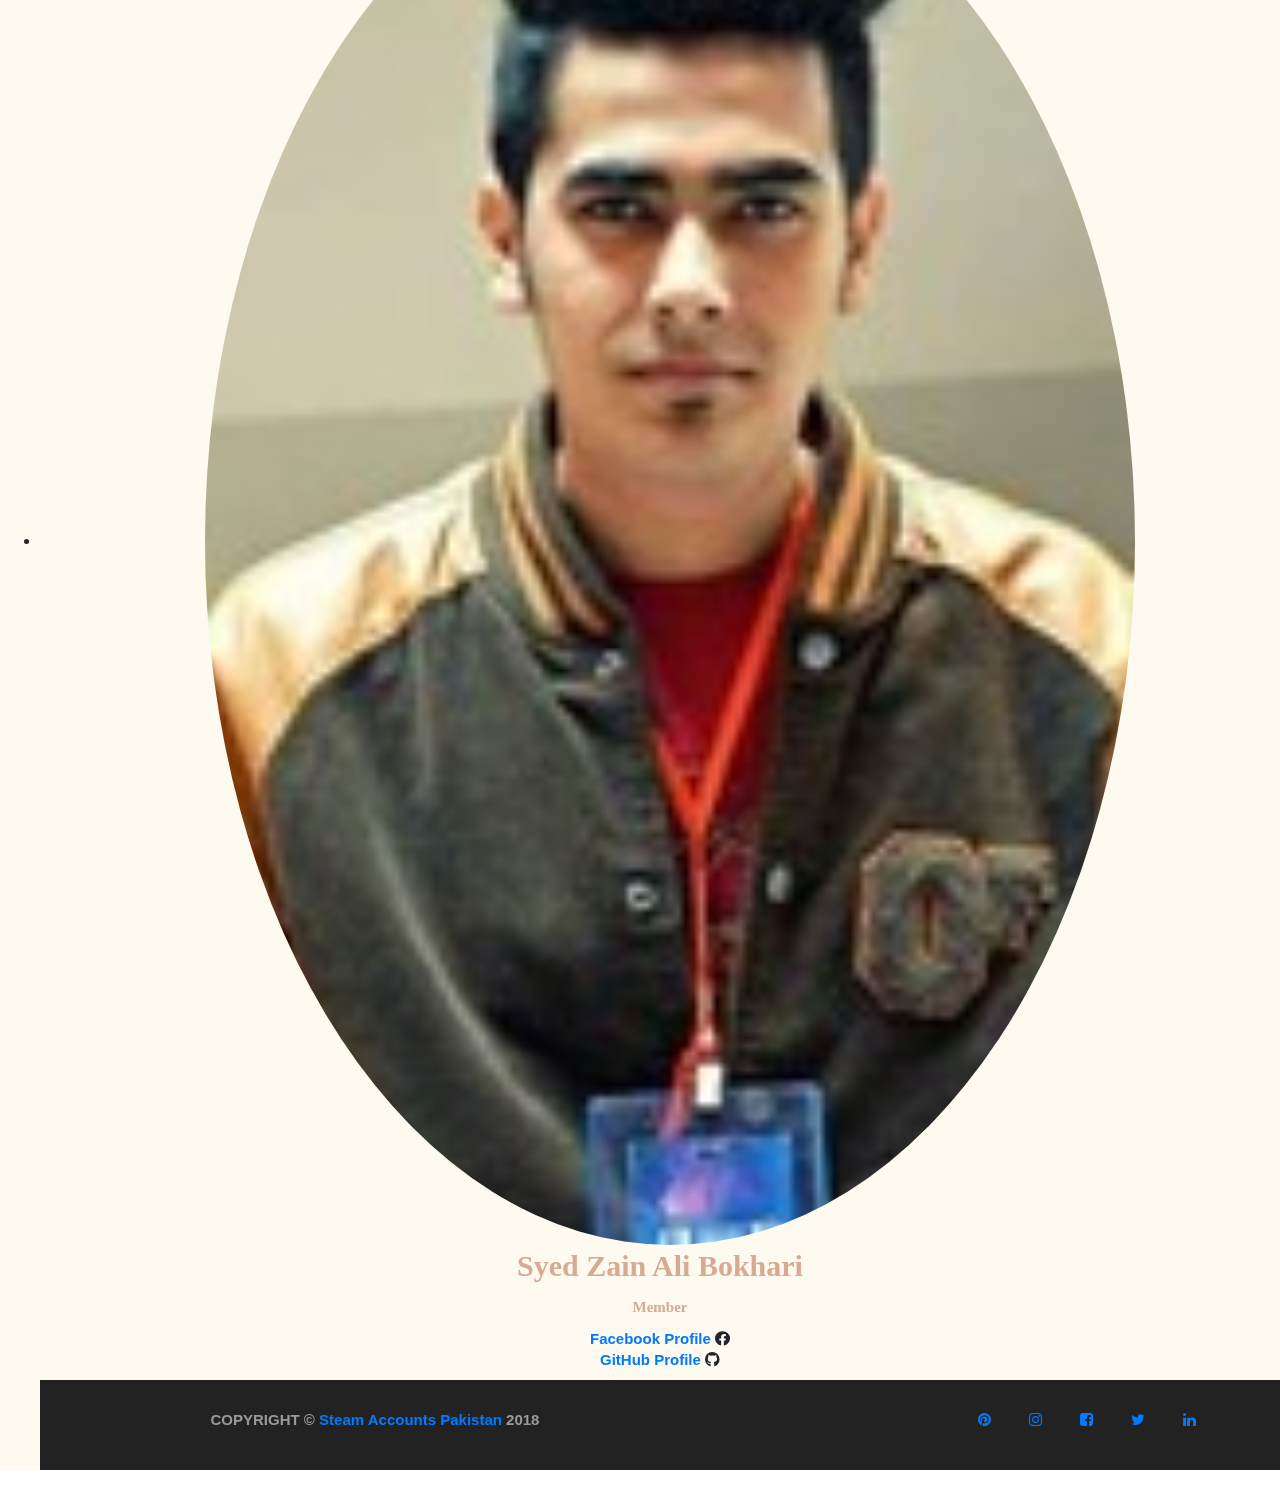
==== commit 6fbc6a76: "Connection to MySQL Create Database Insert Sign Up Data into Database Insert Contact Us Data into Da" ====
--- a/about.html
+++ b/about.html
@@ -30,7 +30,7 @@
              <a class="nav-link" href="index.html">Home</a>
          </li>
          <li class="nav-item">
-             <a class="nav-link" href="Registration.html">Registration</a>
+             <a class="nav-link" href="Registration.php">Registration</a>
          </li>
          <li class="nav-item">
              <a class="nav-link" href="Login.html">Login</a>
@@ -42,7 +42,7 @@
              <a class="nav-link" href="about.html">About</a>
          </li>
          <li class="nav-item">
-             <a class="nav-link" href="Contact%20Us.html">Contact</a>
+             <a class="nav-link" href="Contact_Us.php">Contact</a>
          </li>
      </ul>
 
--- a/css/style.css
+++ b/css/style.css
@@ -1,3 +1,76 @@
+/*********** Navigation Bar ***************/
+.topnav {
+  overflow: hidden;
+  background-color: #333;
+  size: 40px;
+}
+.topnav > a:visited {
+    color: #f2f2f2;
+}
+
+.topnav a {
+  float: left;
+  display: block;
+  color: #f2f2f2;
+  text-align: center;
+  padding: 14px 16px;
+  text-decoration: none;
+  font-size: 25px;
+}
+
+.topnav a:hover {
+  background-color: #ddd;
+  color: black;
+}
+
+.active {
+  background-color: #4CAF50;
+  color: white;
+}
+
+.topnav .icon {
+  display: none;
+}
+
+@media screen and (max-width: 700px) {
+  .topnav a {display: none;}
+  .topnav a.icon {
+    float: right;
+    display: block;
+  }
+}
+
+.content {
+  padding: 16px;
+}
+
+.sticky {
+  position: fixed;
+  top: 0;
+  width: 100%;
+}
+
+.sticky + .content {
+  padding-top: 65px;
+}
+
+@media screen and (max-width: 700px) {
+  .topnav.responsive {position: relative;}
+  .topnav.responsive .icon {
+    position: absolute;
+    right: 0;
+    top: 0;
+  }
+  .topnav.responsive a {
+    float: none;
+    display: block;
+    text-align: left;
+  }
+}
+
+
+/*********** Banner ***************/
+
 
 .ct-fw-600{
     font-weight: 600;
@@ -13,8 +86,7 @@
 body{
     font-size:15px;
     font-weight: bold;
-    line-height: 2em;
-    color: #ffffff;
+    line-height: 1.4;
 }
 
 .row{
@@ -24,12 +96,7 @@
 
 .ct-pageHeader.ct-pageHeader--motive {
     background-color: #fc4349;
-    text-align: match-parent;
-
-}
-.ct-u-colorWhite{
-    color: #ffffff;
-
+      color: #ffffff;
 }
 
 .container {
@@ -61,12 +128,14 @@
     background-color: #222222;
     padding: 15px;
     line-height: 50px;
-
-}
+}
+
+
+/******* Footer **********/
+
 
 .Allign-the-elements > li {
     float: left;
-
 }
 
 .Allign-the-elements{
@@ -263,7 +332,7 @@
 }
 
 .jumbotron {
-    background: lightblue;
+    background: #eeeeee;
     border-radius: 10px;
 }
 .jumbotron-sm { padding-top: 20px;
@@ -275,20 +344,11 @@
     font-size: 24px;
 }
 
-
-
-/*@media only screen and (min-width: 1000px)
-{
-    .col-xl-1 {width: 8.33%;}
-    .col-xl-2 {width: 16.66%;}
-    .col-xl-3 {width: 25%;}
-    .col-xl-4 {width: 33.33%;}
-    .col-xl-5 {width: 41.66%;}
-    .col-xl-6 {width: 50%;}
-    .col-xl-7 {width: 58.33%;}
-    .col-xl-8 {width: 66.66%;}
-    .col-xl-9 {width: 75%;}
-    .col-xl-10 {width: 83.33%;}
-    .col-xl-11 {width: 91.66%;}
-    .col-xl-12 {width: 100%;}
-}*/
+.jumbotron p {
+    margin-left: 60px;
+    margin-top: 10px;
+}
+img {
+  margin-left: 20px;
+  width: 75%;
+}
--- a/css/style.css
+++ b/css/style.css
@@ -1,3 +1,76 @@
+/*********** Navigation Bar ***************/
+.topnav {
+  overflow: hidden;
+  background-color: #333;
+  size: 40px;
+}
+.topnav > a:visited {
+    color: #f2f2f2;
+}
+
+.topnav a {
+  float: left;
+  display: block;
+  color: #f2f2f2;
+  text-align: center;
+  padding: 14px 16px;
+  text-decoration: none;
+  font-size: 25px;
+}
+
+.topnav a:hover {
+  background-color: #ddd;
+  color: black;
+}
+
+.active {
+  background-color: #4CAF50;
+  color: white;
+}
+
+.topnav .icon {
+  display: none;
+}
+
+@media screen and (max-width: 700px) {
+  .topnav a {display: none;}
+  .topnav a.icon {
+    float: right;
+    display: block;
+  }
+}
+
+.content {
+  padding: 16px;
+}
+
+.sticky {
+  position: fixed;
+  top: 0;
+  width: 100%;
+}
+
+.sticky + .content {
+  padding-top: 65px;
+}
+
+@media screen and (max-width: 700px) {
+  .topnav.responsive {position: relative;}
+  .topnav.responsive .icon {
+    position: absolute;
+    right: 0;
+    top: 0;
+  }
+  .topnav.responsive a {
+    float: none;
+    display: block;
+    text-align: left;
+  }
+}
+
+
+/*********** Banner ***************/
+
 
 .ct-fw-600{
     font-weight: 600;
@@ -13,8 +86,7 @@
 body{
     font-size:15px;
     font-weight: bold;
-    line-height: 2em;
-    color: #ffffff;
+    line-height: 1.4;
 }
 
 .row{
@@ -24,12 +96,7 @@
 
 .ct-pageHeader.ct-pageHeader--motive {
     background-color: #fc4349;
-    text-align: match-parent;
-
-}
-.ct-u-colorWhite{
-    color: #ffffff;
-
+      color: #ffffff;
 }
 
 .container {
@@ -61,12 +128,14 @@
     background-color: #222222;
     padding: 15px;
     line-height: 50px;
-
-}
+}
+
+
+/******* Footer **********/
+
 
 .Allign-the-elements > li {
     float: left;
-
 }
 
 .Allign-the-elements{
@@ -263,7 +332,7 @@
 }
 
 .jumbotron {
-    background: lightblue;
+    background: #eeeeee;
     border-radius: 10px;
 }
 .jumbotron-sm { padding-top: 20px;
@@ -275,20 +344,11 @@
     font-size: 24px;
 }
 
-
-
-/*@media only screen and (min-width: 1000px)
-{
-    .col-xl-1 {width: 8.33%;}
-    .col-xl-2 {width: 16.66%;}
-    .col-xl-3 {width: 25%;}
-    .col-xl-4 {width: 33.33%;}
-    .col-xl-5 {width: 41.66%;}
-    .col-xl-6 {width: 50%;}
-    .col-xl-7 {width: 58.33%;}
-    .col-xl-8 {width: 66.66%;}
-    .col-xl-9 {width: 75%;}
-    .col-xl-10 {width: 83.33%;}
-    .col-xl-11 {width: 91.66%;}
-    .col-xl-12 {width: 100%;}
-}*/
+.jumbotron p {
+    margin-left: 60px;
+    margin-top: 10px;
+}
+img {
+  margin-left: 20px;
+  width: 75%;
+}
